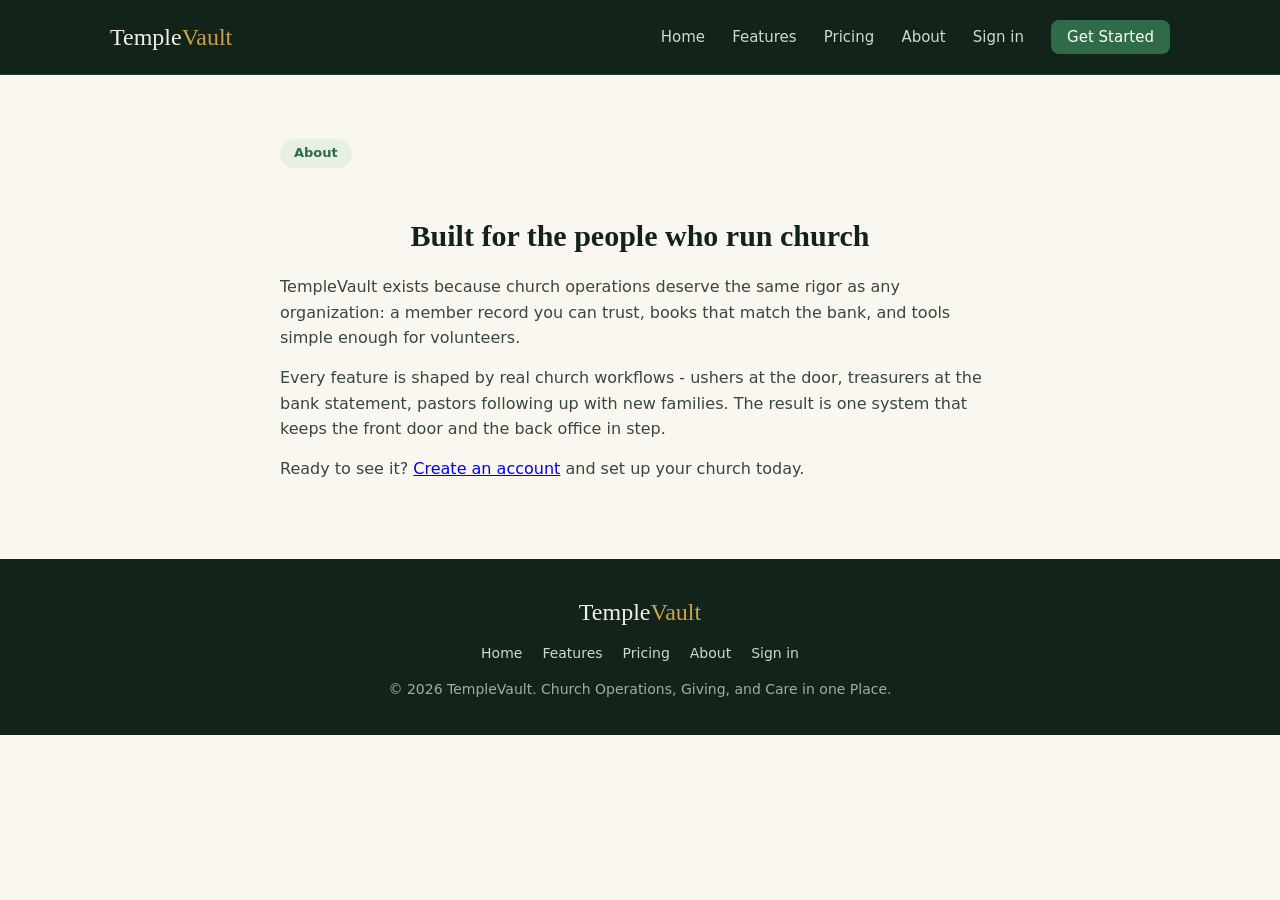
==== about.html @ 34611df7 "Initial TempleVault marketing site" ====
<!DOCTYPE html>
<html lang="en">
<head>
<meta charset="utf-8">
<meta name="viewport" content="width=device-width,initial-scale=1">
<title>About | TempleVault</title>
<meta name="description" content="TempleVault is church management software built to keep members, giving, and the books honest - so church staff spend time on people, not spreadsheets.">
<link rel="canonical" href="https://www.templevault.net/about.html">
<meta property="og:title" content="About | TempleVault">
<meta property="og:description" content="Church management software built to keep members, giving, and the books honest.">
<meta property="og:type" content="website">
<meta property="og:url" content="https://www.templevault.net/about.html">
<link rel="stylesheet" href="/styles.css">
</head>
<body>
<header>
<div class="container">
<a class="logo" href="/">Temple<span>Vault</span></a>
<nav>
<a href="/">Home</a>
<a href="/features.html">Features</a>
<a href="/pricing.html">Pricing</a>
<a href="/about.html">About</a>
<a href="https://templevault.net/login">Sign in</a>
<a class="cta" href="https://templevault.net/register">Get Started</a>
</nav>
</div>
</header>

<section class="section">
<div class="container" style="max-width:760px"><article>
<span class="pill">About</span>
<h2>Built for the people who run church</h2>
<p>TempleVault exists because church operations deserve the same rigor as any organization: a member record you can trust, books that match the bank, and tools simple enough for volunteers.</p>
<p>Every feature is shaped by real church workflows - ushers at the door, treasurers at the bank statement, pastors following up with new families. The result is one system that keeps the front door and the back office in step.</p>
<p>Ready to see it? <a href="https://templevault.net/register">Create an account</a> and set up your church today.</p>
</article></div>
</section>

<footer>
<div class="container">
<p><a class="logo" href="/">Temple<span>Vault</span></a></p>
<p style="margin-top:10px"><a href="/">Home</a><a href="/features.html">Features</a><a href="/pricing.html">Pricing</a><a href="/about.html">About</a><a href="https://templevault.net/login">Sign in</a></p>
<p style="margin-top:14px">&copy; 2026 TempleVault. Church Operations, Giving, and Care in one Place.</p>
</div>
</footer>
</body>
</html>
---- styles.css ----
* { box-sizing: border-box; margin: 0; padding: 0; }
body {
  font-family: 'Segoe UI', system-ui, -apple-system, sans-serif;
  color: #1e2b22;
  background: #faf7f0;
  line-height: 1.6;
}
.container { max-width: 1100px; margin: 0 auto; padding: 0 20px; }

header { background: #12231a; border-bottom: 1px solid #23402f; }
header .container { display: flex; flex-wrap: wrap; align-items: center; justify-content: space-between; padding: 18px 20px; }
.logo { font-family: Georgia, serif; font-size: 24px; color: #f4efe4; text-decoration: none; }
.logo span { color: #c9a24b; }
nav a { color: #cfd8cf; text-decoration: none; margin-left: 22px; font-size: 15px; }
nav a:hover { color: #fff; }
nav a.cta { background: #2e6b46; color: #fff; padding: 8px 16px; border-radius: 8px; }
nav a.cta:hover { background: #3a8a5c; }

.hero { background: linear-gradient(160deg, #12231a 0%, #1c3a28 100%); color: #f4efe4; text-align: center; padding: 80px 20px; }
.hero h1 { font-family: Georgia, serif; font-size: 42px; max-width: 760px; margin: 0 auto 18px; }
.hero p { max-width: 620px; margin: 0 auto 30px; color: #c9d4c9; font-size: 18px; }
.btn { display: inline-block; padding: 13px 26px; border-radius: 8px; text-decoration: none; font-weight: 600; font-size: 16px; }
.btn-gold { background: #c9a24b; color: #12231a; }
.btn-gold:hover { background: #d9b65f; }
.btn-ghost { border: 1px solid #5a7d64; color: #d5e0d5; margin-left: 12px; }
.btn-ghost:hover { border-color: #c9a24b; color: #fff; }

.section { padding: 64px 20px; }
.section h2 { font-family: Georgia, serif; font-size: 30px; color: #12231a; text-align: center; margin-bottom: 14px; }
.section .lede { max-width: 680px; margin: 0 auto 42px; text-align: center; color: #4a5a4e; }
.grid { display: grid; grid-template-columns: repeat(auto-fit, minmax(280px, 1fr)); gap: 22px; }
.card { background: #fff; border: 1px solid #e5ddd0; border-radius: 12px; padding: 26px; }
.card h3 { font-size: 18px; color: #12231a; margin-bottom: 8px; }
.card p { color: #4a5a4e; font-size: 15px; }
.tint { background: #f1ecdf; }
.pill { display: inline-block; background: #e8f0e6; color: #2e6b46; border-radius: 999px; padding: 4px 14px; font-size: 13px; font-weight: 600; margin-bottom: 10px; }

article h2 { font-family: Georgia, serif; color: #12231a; font-size: 26px; margin: 34px 0 10px; }
article p { color: #37473b; margin-bottom: 14px; }
article ul { color: #37473b; margin: 0 0 18px 22px; }
article li { margin-bottom: 8px; }

footer { background: #12231a; color: #9db0a0; padding: 34px 20px; text-align: center; font-size: 14px; }
footer a { color: #cfd8cf; text-decoration: none; margin: 0 10px; }
footer a:hover { color: #fff; }
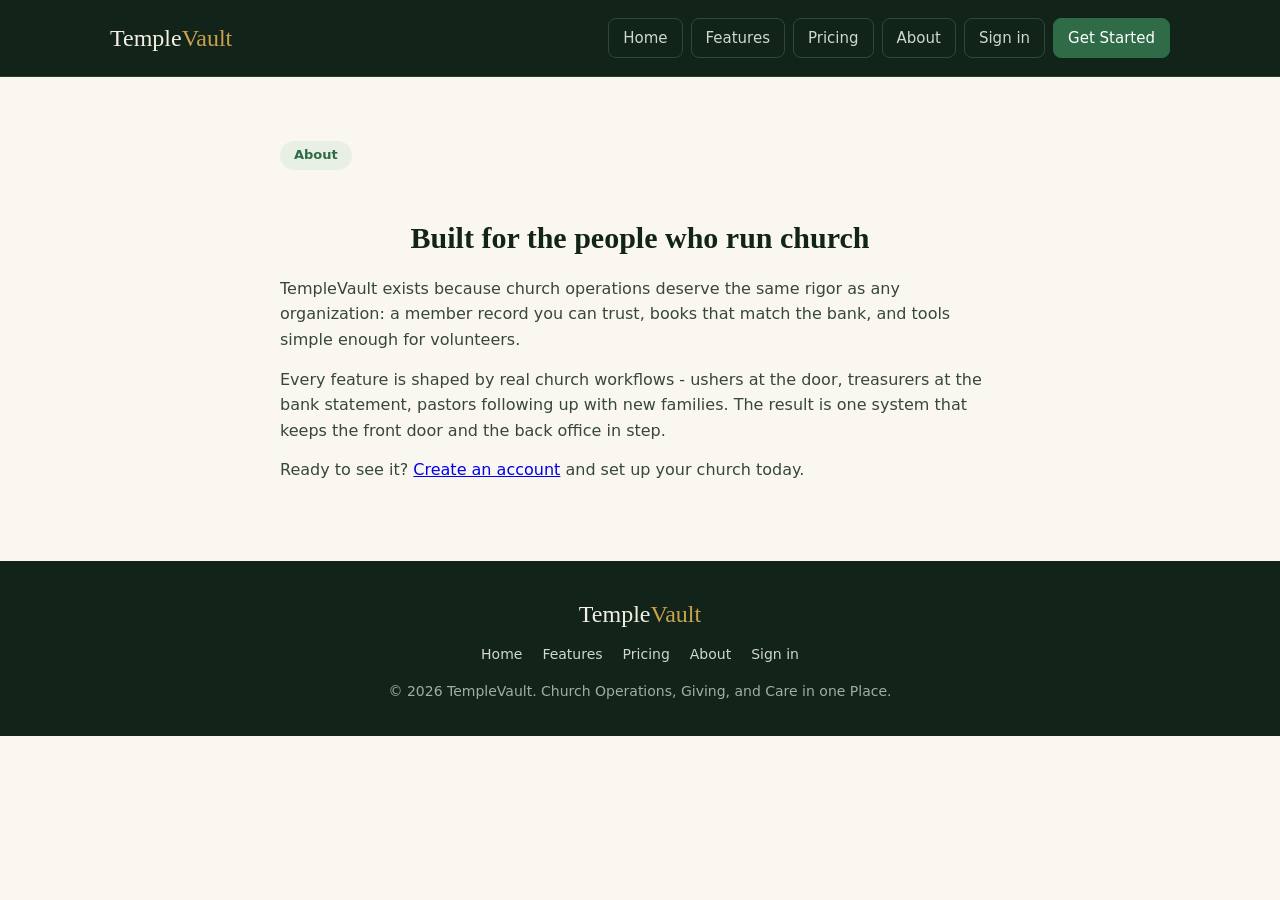
==== commit 20db9718: "Point Pricing at in-app country pricing and fix mobile nav - Nav/footer Pricing links now go to http" ====
--- a/about.html
+++ b/about.html
@@ -19,7 +19,7 @@
 <nav>
 <a href="/">Home</a>
 <a href="/features.html">Features</a>
-<a href="/pricing.html">Pricing</a>
+<a href="https://templevault.net/features">Pricing</a>
 <a href="/about.html">About</a>
 <a href="https://templevault.net/login">Sign in</a>
 <a class="cta" href="https://templevault.net/register">Get Started</a>
@@ -40,7 +40,7 @@
 <footer>
 <div class="container">
 <p><a class="logo" href="/">Temple<span>Vault</span></a></p>
-<p style="margin-top:10px"><a href="/">Home</a><a href="/features.html">Features</a><a href="/pricing.html">Pricing</a><a href="/about.html">About</a><a href="https://templevault.net/login">Sign in</a></p>
+<p style="margin-top:10px"><a href="/">Home</a><a href="/features.html">Features</a><a href="https://templevault.net/features">Pricing</a><a href="/about.html">About</a><a href="https://templevault.net/login">Sign in</a></p>
 <p style="margin-top:14px">&copy; 2026 TempleVault. Church Operations, Giving, and Care in one Place.</p>
 </div>
 </footer>
--- a/styles.css
+++ b/styles.css
@@ -11,10 +11,26 @@
 header .container { display: flex; flex-wrap: wrap; align-items: center; justify-content: space-between; padding: 18px 20px; }
 .logo { font-family: Georgia, serif; font-size: 24px; color: #f4efe4; text-decoration: none; }
 .logo span { color: #c9a24b; }
-nav a { color: #cfd8cf; text-decoration: none; margin-left: 22px; font-size: 15px; }
-nav a:hover { color: #fff; }
-nav a.cta { background: #2e6b46; color: #fff; padding: 8px 16px; border-radius: 8px; }
-nav a.cta:hover { background: #3a8a5c; }
+nav { display: flex; flex-wrap: wrap; align-items: center; gap: 8px; }
+nav a {
+  color: #cfd8cf;
+  text-decoration: none;
+  font-size: 15px;
+  white-space: nowrap;
+  padding: 7px 14px;
+  border-radius: 8px;
+  border: 1px solid #2c4a38;
+}
+nav a:hover { color: #fff; border-color: #5a7d64; background: #1a3226; }
+nav a.cta { background: #2e6b46; border-color: #2e6b46; color: #fff; }
+nav a.cta:hover { background: #3a8a5c; border-color: #3a8a5c; }
+
+@media (max-width: 640px) {
+  header .container { justify-content: center; }
+  nav { width: 100%; margin-top: 14px; display: grid; grid-template-columns: repeat(3, 1fr); }
+  nav a { text-align: center; padding: 9px 6px; background: #182e21; }
+  nav a.cta { background: #2e6b46; }
+}
 
 .hero { background: linear-gradient(160deg, #12231a 0%, #1c3a28 100%); color: #f4efe4; text-align: center; padding: 80px 20px; }
 .hero h1 { font-family: Georgia, serif; font-size: 42px; max-width: 760px; margin: 0 auto 18px; }
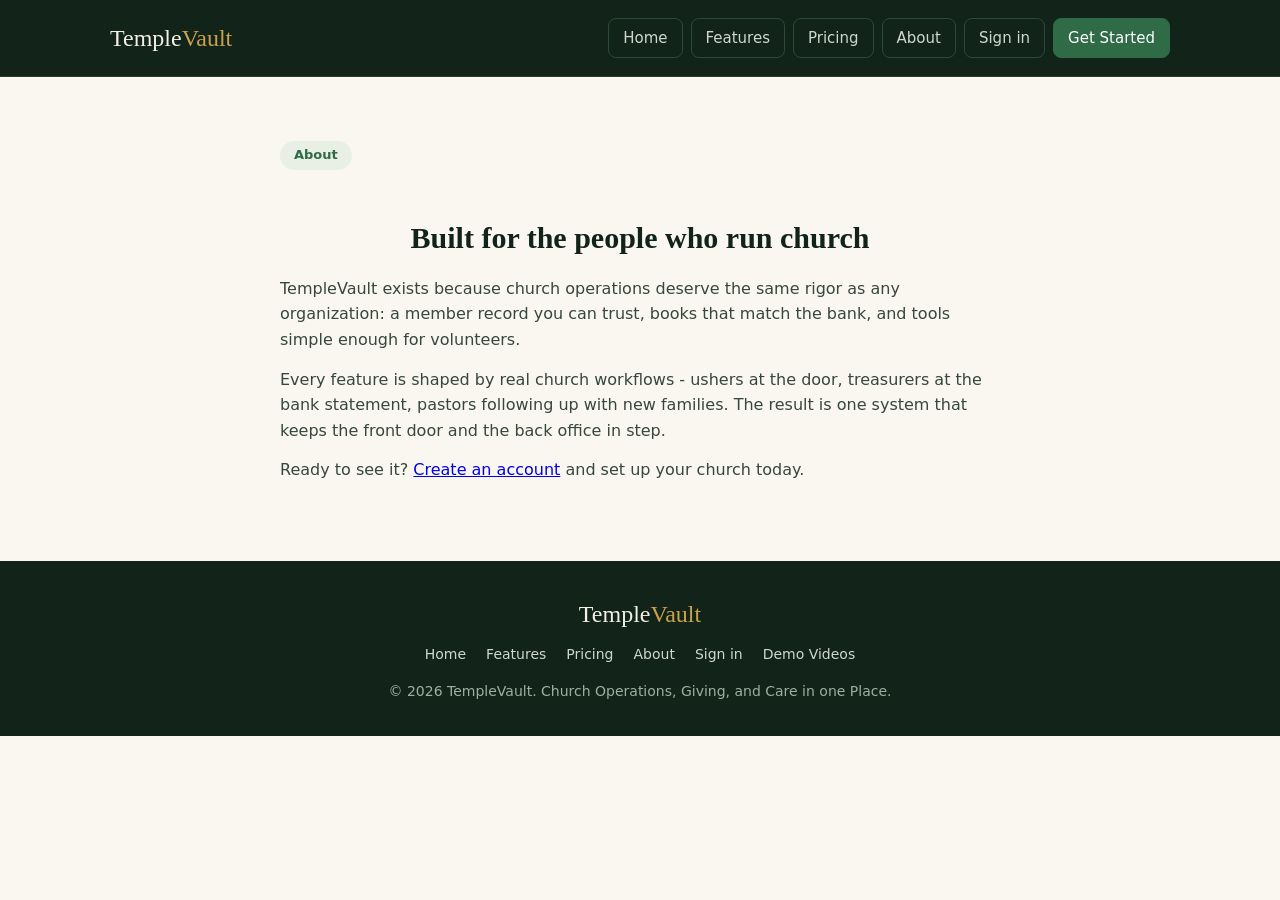
==== commit c3840c98: "Link Rumble demo videos from footer, hero, and features CTA Generated with [Devin](https://devin.ai)" ====
--- a/about.html
+++ b/about.html
@@ -40,7 +40,7 @@
 <footer>
 <div class="container">
 <p><a class="logo" href="/">Temple<span>Vault</span></a></p>
-<p style="margin-top:10px"><a href="/">Home</a><a href="/features.html">Features</a><a href="https://templevault.net/features">Pricing</a><a href="/about.html">About</a><a href="https://templevault.net/login">Sign in</a></p>
+<p style="margin-top:10px"><a href="/">Home</a><a href="/features.html">Features</a><a href="https://templevault.net/features">Pricing</a><a href="/about.html">About</a><a href="https://templevault.net/login">Sign in</a><a href="https://rumble.com/user/templevault">Demo Videos</a></p>
 <p style="margin-top:14px">&copy; 2026 TempleVault. Church Operations, Giving, and Care in one Place.</p>
 </div>
 </footer>
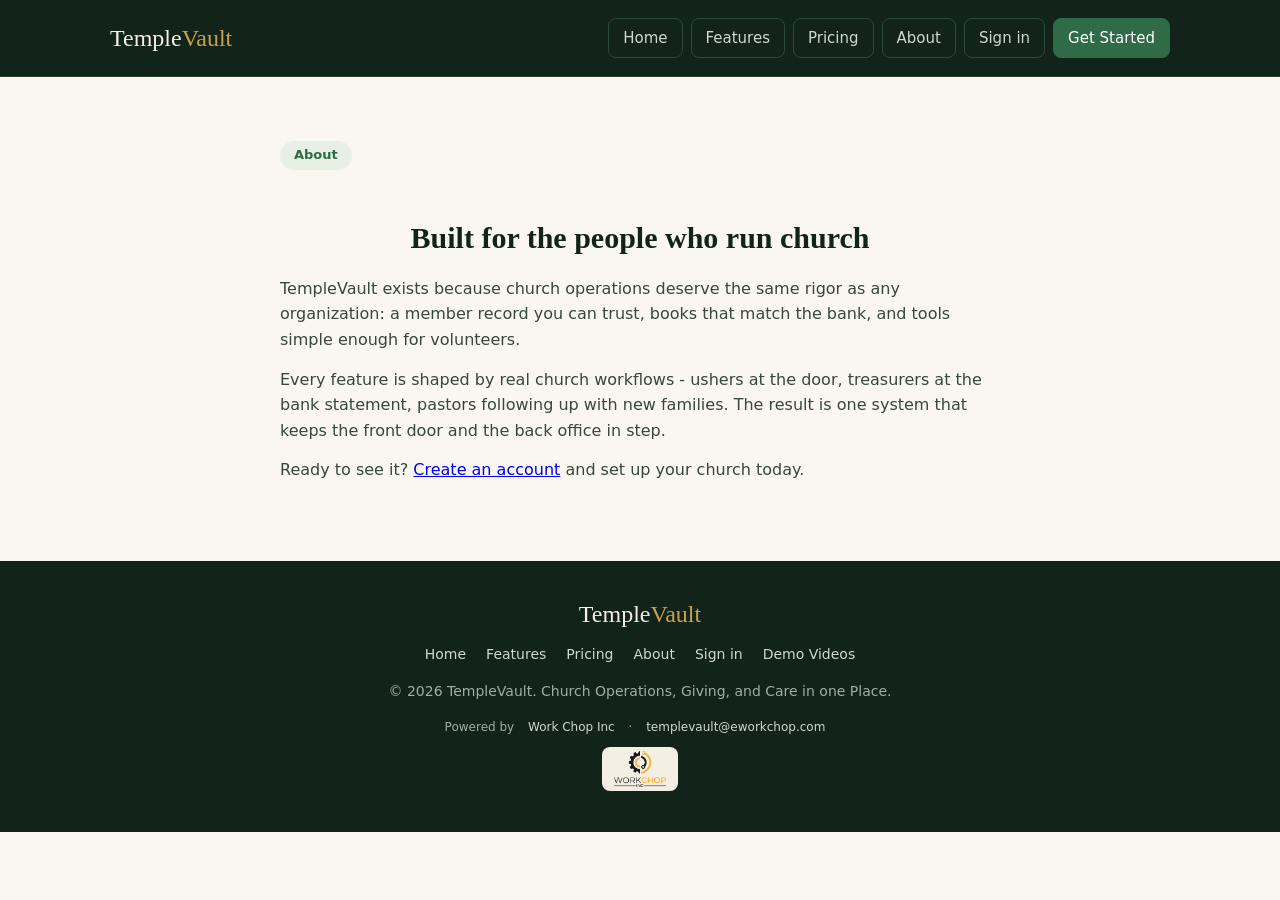
==== commit 159d2db0: "Add Powered by Work Chop Inc attribution to footers Logo on a cream chip (transparent PNG reads poor" ====
--- a/about.html
+++ b/about.html
@@ -42,6 +42,8 @@
 <p><a class="logo" href="/">Temple<span>Vault</span></a></p>
 <p style="margin-top:10px"><a href="/">Home</a><a href="/features.html">Features</a><a href="https://templevault.net/features">Pricing</a><a href="/about.html">About</a><a href="https://templevault.net/login">Sign in</a><a href="https://rumble.com/user/templevault">Demo Videos</a></p>
 <p style="margin-top:14px">&copy; 2026 TempleVault. Church Operations, Giving, and Care in one Place.</p>
+<p style="margin-top:16px;font-size:12px">Powered by <a href="https://www.eworkchop.com" target="_blank" rel="noopener">Work Chop Inc</a> &middot; <a href="mailto:templevault@eworkchop.com">templevault@eworkchop.com</a></p>
+<p style="margin-top:10px"><a href="https://www.eworkchop.com" target="_blank" rel="noopener"><img src="/workchop-logo.png" alt="Work Chop Inc" style="height:44px;background:#f4efe4;border-radius:8px;padding:4px 12px"></a></p>
 </div>
 </footer>
 </body>
--- a/styles.css
+++ b/styles.css
@@ -57,5 +57,5 @@
 article li { margin-bottom: 8px; }
 
 footer { background: #12231a; color: #9db0a0; padding: 34px 20px; text-align: center; font-size: 14px; }
-footer a { color: #cfd8cf; text-decoration: none; margin: 0 10px; }
+footer a { color: #cfd8cf; text-decoration: none; margin: 0 10px; white-space: nowrap; display: inline-block; }
 footer a:hover { color: #fff; }
